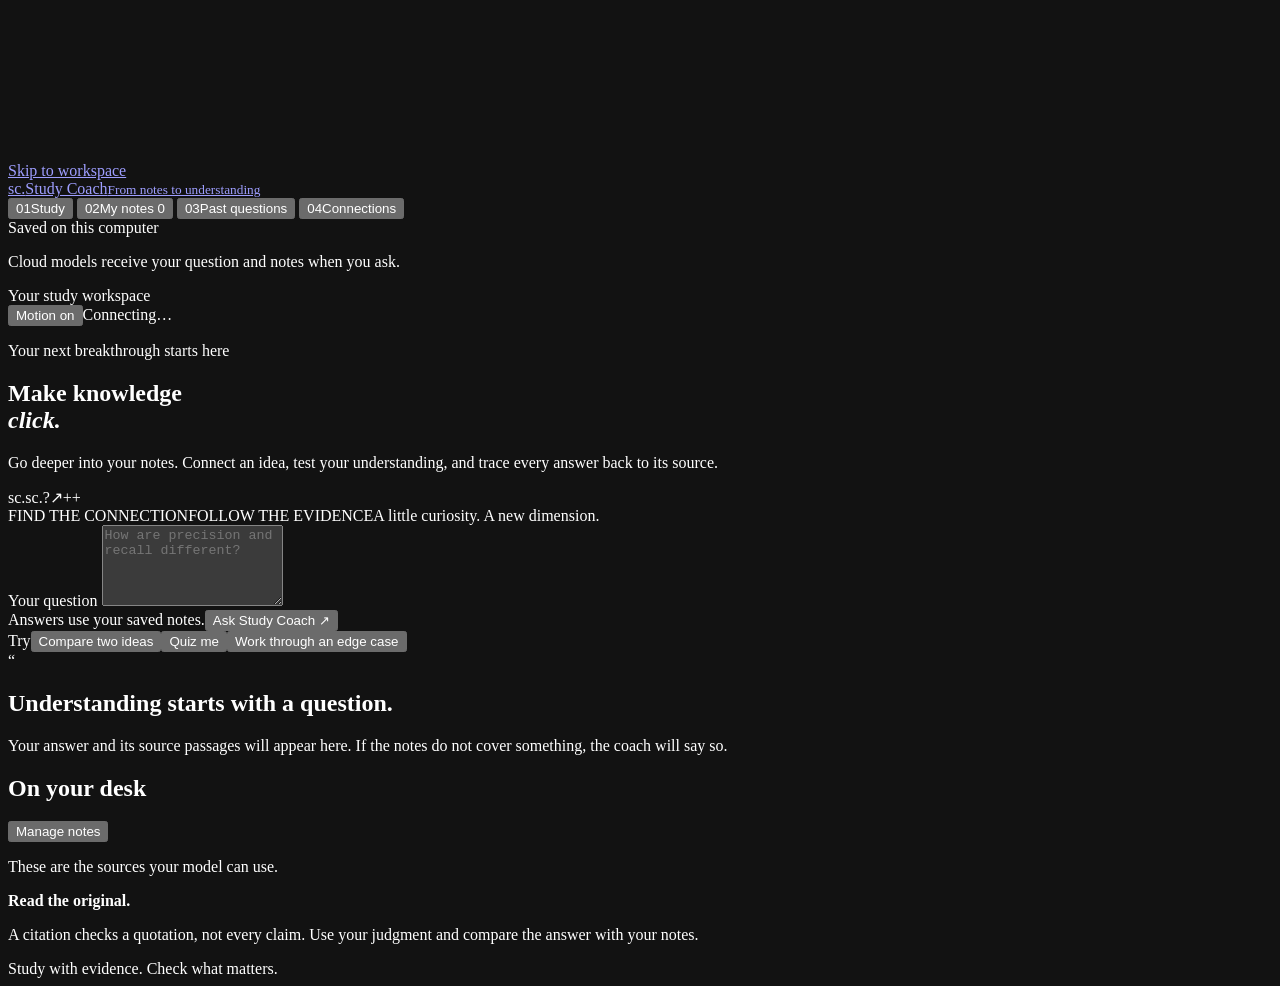
==== web/index.html @ e1867af1 "Complete Milestone 2 prototype and application distribution" ====
<!doctype html>
<html lang="en">
<head>
  <meta charset="utf-8">
  <meta name="viewport" content="width=device-width,initial-scale=1">
  <meta name="color-scheme" content="dark">
  <title>Study Coach</title>
  <link rel="stylesheet" href="/app.css">
  <script src="/app.js" defer></script>
</head>
<body>
  <canvas id="depth-field" aria-hidden="true"></canvas>
  <div class="ambient ambient-one" aria-hidden="true"></div>
  <div class="ambient ambient-two" aria-hidden="true"></div>
  <a class="skip" href="#main">Skip to workspace</a>
  <div class="app-shell">
    <aside class="sidebar" aria-label="Workspace navigation">
      <a class="brand" href="#study" aria-label="Study Coach home"><span class="brand-mark" aria-hidden="true">sc.</span><span>Study Coach<small>From notes to understanding</small></span></a>
      <nav class="nav">
        <button class="nav-item active" data-page="study" aria-current="page"><span aria-hidden="true">01</span>Study</button>
        <button class="nav-item" data-page="notes"><span aria-hidden="true">02</span>My notes <span class="count" id="note-count">0</span></button>
        <button class="nav-item" data-page="history"><span aria-hidden="true">03</span>Past questions</button>
        <button class="nav-item" data-page="settings"><span aria-hidden="true">04</span>Connections</button>
      </nav>
      <div class="sidebar-bottom"><span class="local-dot" aria-hidden="true"></span> Saved on this computer<p>Cloud models receive your question and notes when you ask.</p><span id="version" class="version"></span></div>
    </aside>
    <main id="main" tabindex="-1">
      <header class="topbar"><span id="page-label">Your study workspace</span><div class="topbar-tools"><button id="motion-toggle" class="motion-toggle" type="button" aria-pressed="false">Motion on</button><span id="connection-status" class="connection">Connecting…</span></div></header>
      <div id="global-error" class="notice error" role="alert" hidden></div>

      <section id="page-study" class="page" aria-labelledby="study-title">
        <div class="page-heading study-heading"><div class="hero-copy"><p class="eyebrow"><span class="signal-bars" aria-hidden="true"><i></i><i></i><i></i></span> Your next breakthrough starts here</p><h1 id="study-title">Make knowledge<br><em>click.</em></h1><p>Go deeper into your notes. Connect an idea, test your understanding, and trace every answer back to its source.</p></div><div class="study-orbit" aria-hidden="true"><div class="orbit-halo"></div><div class="orbital-system"><div class="orbital-ring ring-one"></div><div class="orbital-ring ring-two"></div><div class="orbital-ring ring-three"></div><div class="knowledge-cube"><span class="cube-face face-front">sc.</span><span class="cube-face face-back">sc.</span><span class="cube-face face-left">?</span><span class="cube-face face-right">↗</span><span class="cube-face face-top">+</span><span class="cube-face face-bottom">+</span></div><span class="satellite satellite-one"></span><span class="satellite satellite-two"></span></div><span class="orbit-label label-one">FIND THE CONNECTION</span><span class="orbit-label label-two">FOLLOW THE EVIDENCE</span><span class="orbit-caption">A little curiosity. A new dimension.</span></div></div>
        <div id="setup-notice" class="notice" hidden><div><strong>Connect a model to get started.</strong><p>Use your own Groq or NVIDIA key. Free account limits apply.</p></div><button class="button small" data-page="settings">Set up connection</button></div>
        <div class="study-grid">
          <div class="question-column">
            <form id="question-form" class="question-card">
              <label for="question">Your question</label>
              <textarea id="question" rows="5" maxlength="4000" placeholder="How are precision and recall different?" required aria-describedby="question-help"></textarea>
              <div class="question-footer"><span id="question-help">Answers use your saved notes.</span><button id="ask-button" class="button" type="submit">Ask Study Coach <span aria-hidden="true">↗</span></button></div>
            </form>
            <div class="suggestions" aria-label="Try a question"><span>Try</span><button data-question="How are precision and recall different?">Compare two ideas</button><button data-question="Make one short question about unit tests and give its answer, based only on these notes.">Quiz me</button><button data-question="What should I do when precision has a zero denominator?">Work through an edge case</button></div>
            <div id="answer-loading" class="loading-state" role="status" hidden><span class="spinner" aria-hidden="true"></span><div><strong>Reading your notes…</strong><p>Some models take a little longer. Keep this window open.</p></div></div>
            <div id="answer-error" class="notice error" role="alert" hidden></div>
            <article id="answer-card" class="answer-card" aria-labelledby="answer-heading" hidden><div class="answer-top"><h2 id="answer-heading">Your answer</h2><span id="answer-status" class="pill"></span></div><div id="answer-text" class="answer-text"></div><div id="citations" class="citations"></div><footer class="answer-meta"><span id="answer-meta"></span><button id="copy-answer" class="text-button" type="button">Copy answer</button></footer></article>
            <div id="answer-empty" class="answer-empty"><span class="line-art" aria-hidden="true">“</span><h2>Understanding starts with a question.</h2><p>Your answer and its source passages will appear here. If the notes do not cover something, the coach will say so.</p></div>
          </div>
          <aside class="context-panel" aria-labelledby="context-title"><div class="section-heading"><h2 id="context-title">On your desk</h2><button class="text-button" data-page="notes">Manage notes</button></div><p class="muted">These are the sources your model can use.</p><div id="context-sources"></div><div class="context-foot"><strong>Read the original.</strong><p>A citation checks a quotation, not every claim. Use your judgment and compare the answer with your notes.</p></div></aside>
        </div>
      </section>

      <section id="page-notes" class="page" aria-labelledby="notes-title" hidden>
        <div class="page-heading"><p class="eyebrow">Your source material</p><h1 id="notes-title">Make room for your notes.</h1><p>Paste a passage or import a plain text or Markdown file. Saved notes stay on this computer until you ask a cloud model a question.</p></div>
        <div class="notes-grid"><form id="note-form" class="panel"><h2>Add a source</h2><label for="note-title">Title</label><input id="note-title" maxlength="160" required placeholder="Week 3 · evaluation notes"><label for="note-text">Notes</label><textarea id="note-text" rows="10" maxlength="16384" required placeholder="Paste the material you want to study…"></textarea><div class="form-actions"><label class="file-button" for="note-file">Import .txt or .md<input type="file" id="note-file" accept=".txt,.md,text/plain,text/markdown"></label><button id="save-note" class="button" type="submit">Save source</button></div><p class="field-hint">Text only, up to 16 KiB per source. Split long material into smaller sources.</p><div id="note-message" role="status" hidden></div></form><div><div class="section-heading"><h2>Saved sources</h2><span id="source-total" class="muted"></span></div><div id="note-list" class="note-list"></div></div></div>
      </section>

      <section id="page-history" class="page" aria-labelledby="history-title" hidden>
        <div class="page-heading"><p class="eyebrow">Pick up where you left off</p><h1 id="history-title">Past questions.</h1><p>Saved on this computer. Open a response to revisit its explanation and evidence.</p></div><div id="history-list" class="history-list"></div>
      </section>

      <section id="page-settings" class="page" aria-labelledby="settings-title" hidden>
        <div class="page-heading"><p class="eyebrow">Choose how you study</p><h1 id="settings-title">Your model connection.</h1><p>Bring a key from a free account. Keys are saved by the local service and never returned to this screen.</p></div>
        <div class="settings-grid"><form id="settings-form" class="panel"><h2>Model and access</h2><label for="profile">Study model</label><select id="profile"></select><p class="field-hint">Groq GPT OSS 120B was selected in the project evaluation. Changing the model can change response quality and speed.</p><label for="groq-key">Groq API key <span id="groq-key-state" class="key-state"></span></label><input type="password" id="groq-key" autocomplete="new-password" spellcheck="false" placeholder="Paste a new key to save it" maxlength="4096"><p class="field-hint"><a href="https://console.groq.com/keys" target="_blank" rel="noreferrer noopener">Get a Groq key ↗</a> · Select a free account. Leave blank to keep your saved key.</p><label for="nvidia-key">NVIDIA API key <span id="nvidia-key-state" class="key-state"></span></label><input type="password" id="nvidia-key" autocomplete="new-password" spellcheck="false" placeholder="Paste a new key to save it" maxlength="4096"><p class="field-hint"><a href="https://build.nvidia.com/nvidia/nemotron-3.5-lightning-30b-a3b" target="_blank" rel="noreferrer noopener">Get an NVIDIA key ↗</a> · Look for Free Endpoint access.</p><button class="button" id="save-settings" type="submit">Save connection</button><div id="settings-message" role="status" hidden></div></form><aside class="settings-notes"><h2>A few things to know.</h2><details open><summary>Free access has limits</summary><p>Groq and NVIDIA provide free access subject to account eligibility and quotas. Check your provider console. This app does not enable billing, switch to paid endpoints, or guarantee free access forever.</p></details><details><summary>Where your keys live</summary><p id="key-location">In a private .env file in this app’s data folder.</p><p>This is a local credential file, not an encrypted vault. You can edit it after closing the app. Never share it.</p></details><details><summary>What leaves this computer</summary><p>When you ask, your question and saved source text go to your selected provider. Notes and history otherwise stay here. Do not submit private material unless you are comfortable with that provider’s terms.</p></details><details><summary>Need to study without a key?</summary><p>You can read and organize your notes here without a key. Cloud answers need your own account. No keyless cloud service is connected.</p></details></aside></div>
      </section>
      <footer class="workspace-footer">Study with evidence. Check what matters.</footer>
    </main>
  </div>
</body>
</html>
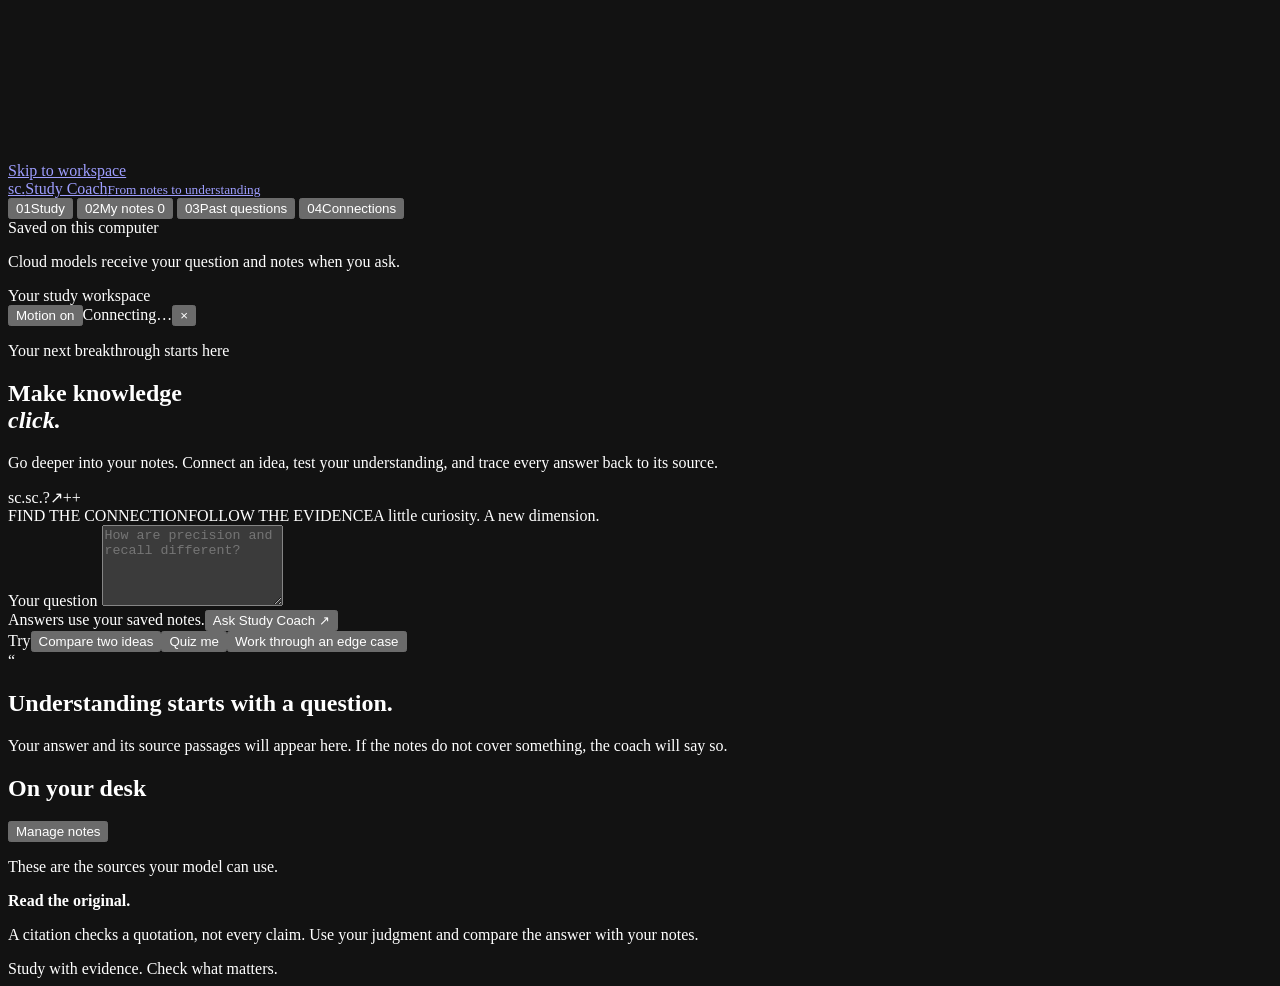
==== commit 121b5065: "Add visible close control and preserve data when reopening" ====
--- a/web/index.html
+++ b/web/index.html
@@ -25,7 +25,7 @@
       <div class="sidebar-bottom"><span class="local-dot" aria-hidden="true"></span> Saved on this computer<p>Cloud models receive your question and notes when you ask.</p><span id="version" class="version"></span></div>
     </aside>
     <main id="main" tabindex="-1">
-      <header class="topbar"><span id="page-label">Your study workspace</span><div class="topbar-tools"><button id="motion-toggle" class="motion-toggle" type="button" aria-pressed="false">Motion on</button><span id="connection-status" class="connection">Connecting…</span></div></header>
+      <header class="topbar"><span id="page-label">Your study workspace</span><div class="topbar-tools"><button id="motion-toggle" class="motion-toggle" type="button" aria-pressed="false">Motion on</button><span id="connection-status" class="connection">Connecting…</span><button id="close-app" class="close-app" type="button" aria-label="Close Study Coach" title="Close Study Coach"><span aria-hidden="true">×</span></button></div></header>
       <div id="global-error" class="notice error" role="alert" hidden></div>
 
       <section id="page-study" class="page" aria-labelledby="study-title">
@@ -64,5 +64,15 @@
       <footer class="workspace-footer">Study with evidence. Check what matters.</footer>
     </main>
   </div>
+  <section id="shutdown-screen" class="shutdown-screen" aria-labelledby="shutdown-title" tabindex="-1" hidden>
+    <div class="shutdown-panel">
+      <span class="brand-mark" aria-hidden="true">sc.</span>
+      <p class="eyebrow">Your workspace, saved locally</p>
+      <h1 id="shutdown-title">Closing Study Coach…</h1>
+      <p id="shutdown-message" role="status" aria-live="polite"></p>
+      <p id="shutdown-help" class="muted">Open Study Coach again from its Start menu shortcut or <code>StartStudyCoach.cmd</code>. Your saved notes, history, settings, and keys will be kept.</p>
+      <div class="shutdown-actions"><button id="retry-close" class="button" type="button" hidden>Try closing again</button><button id="return-to-app" class="text-button" type="button" hidden>Return to workspace</button><button id="close-tab" class="text-button" type="button">Close this tab</button></div>
+    </div>
+  </section>
 </body>
 </html>
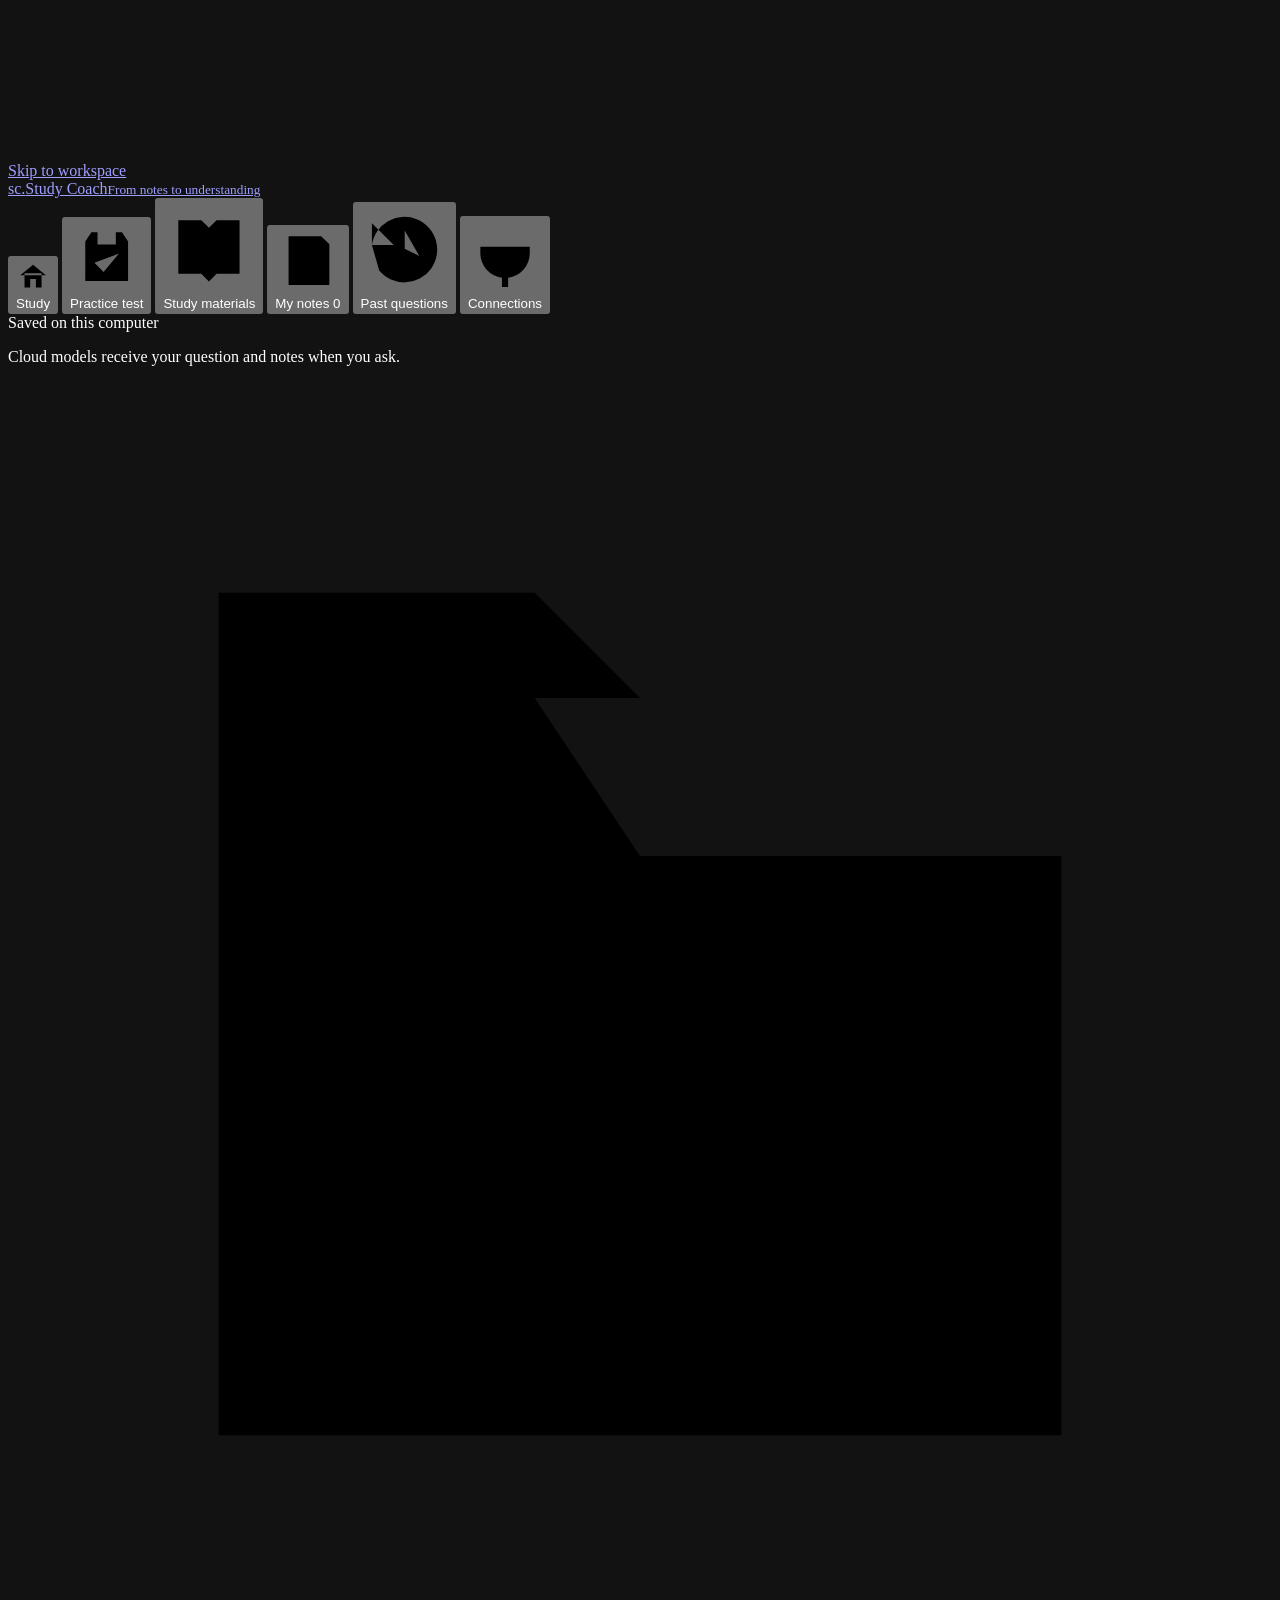
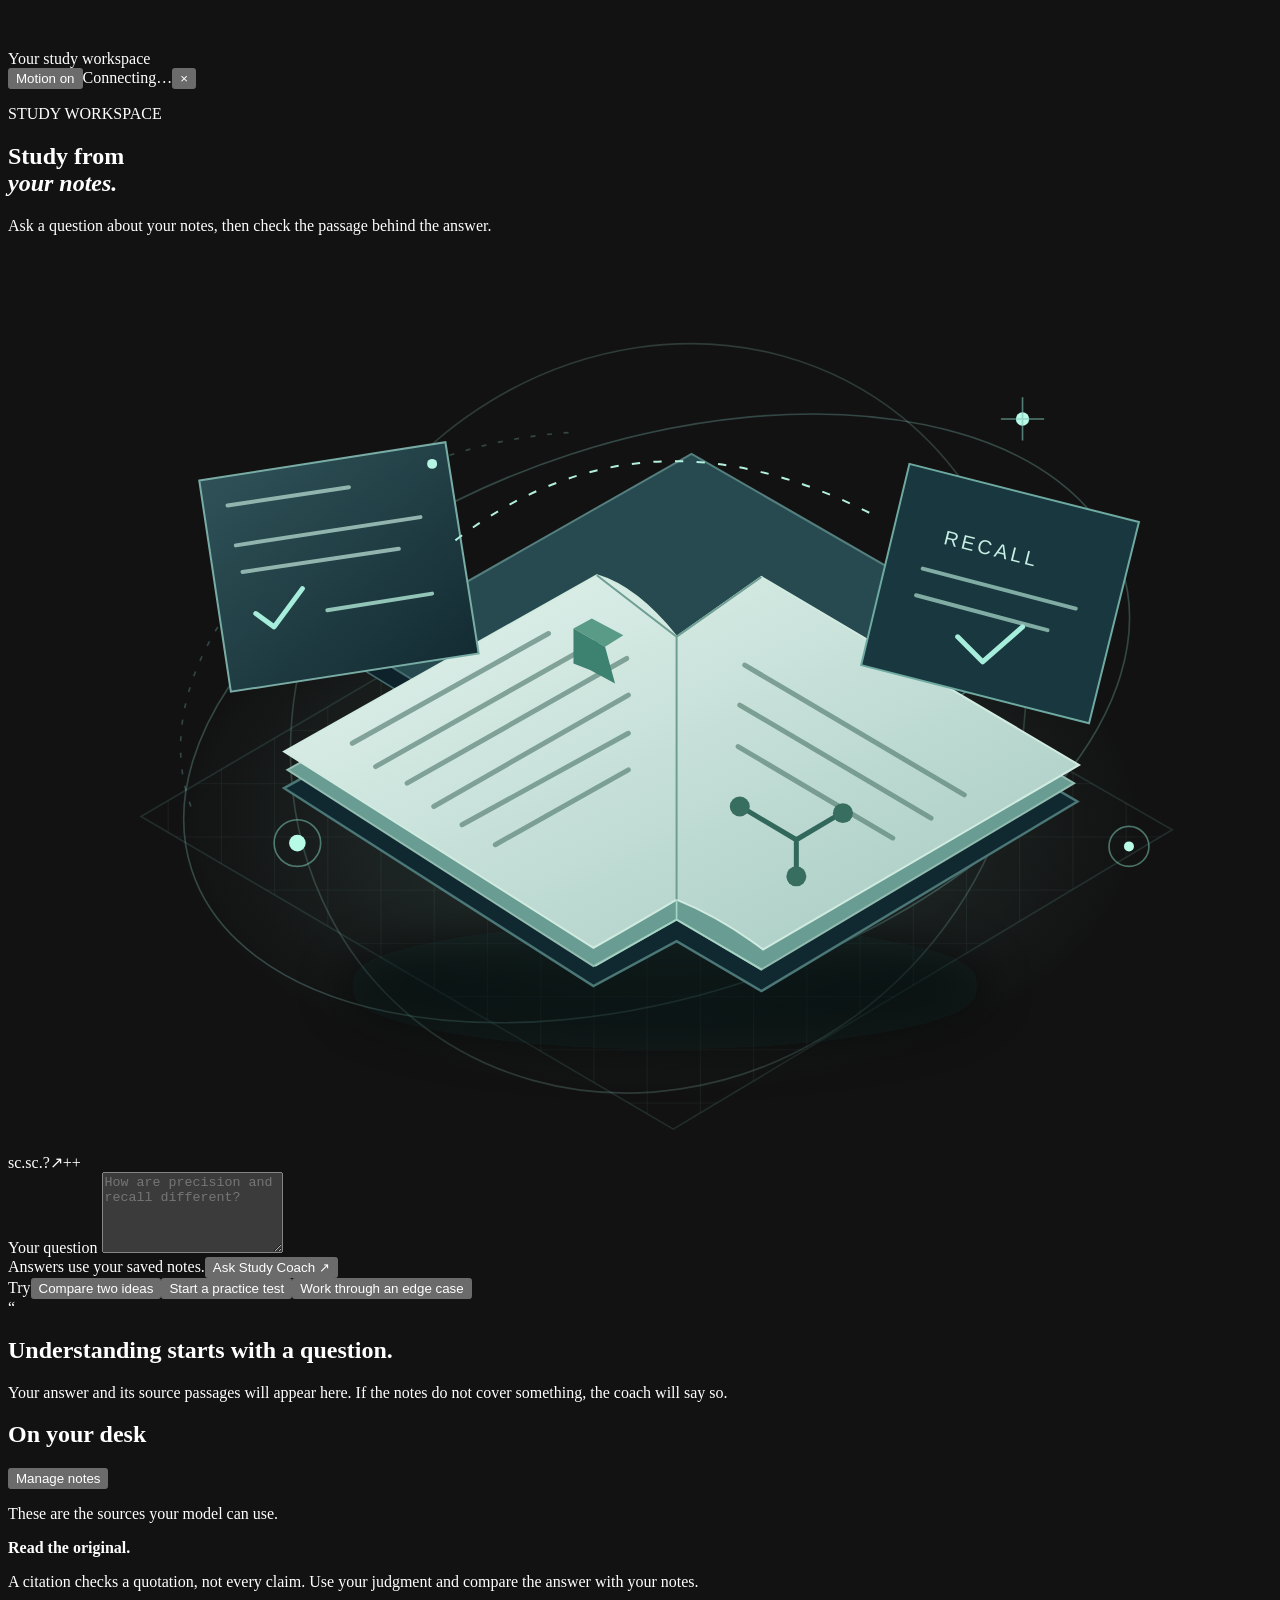
==== commit aa4a85f7: "Add source-based practice tests, study materials and a 4K workspace" ====
--- a/web/index.html
+++ b/web/index.html
@@ -7,6 +7,7 @@
   <title>Study Coach</title>
   <link rel="stylesheet" href="/app.css">
   <script src="/app.js" defer></script>
+  <script src="/materials.js" defer></script>
 </head>
 <body>
   <canvas id="depth-field" aria-hidden="true"></canvas>
@@ -17,20 +18,59 @@
     <aside class="sidebar" aria-label="Workspace navigation">
       <a class="brand" href="#study" aria-label="Study Coach home"><span class="brand-mark" aria-hidden="true">sc.</span><span>Study Coach<small>From notes to understanding</small></span></a>
       <nav class="nav">
-        <button class="nav-item active" data-page="study" aria-current="page"><span aria-hidden="true">01</span>Study</button>
-        <button class="nav-item" data-page="notes"><span aria-hidden="true">02</span>My notes <span class="count" id="note-count">0</span></button>
-        <button class="nav-item" data-page="history"><span aria-hidden="true">03</span>Past questions</button>
-        <button class="nav-item" data-page="settings"><span aria-hidden="true">04</span>Connections</button>
+        <button class="nav-item active" data-page="study" aria-current="page"><svg class="nav-glyph" viewBox="0 0 24 24" aria-hidden="true"><path d="M3 11.5 12 4l9 7.5M6 10v10h12V10M10 20v-6h4v6"/></svg>Study</button>
+        <button class="nav-item" data-page="quiz"><svg class="nav-glyph" viewBox="0 0 24 24" aria-hidden="true"><path d="M7 4h10l2 3v13H5V7zM9 4v4h6V4M8 14l3 3 5-6"/></svg>Practice test</button>
+        <button class="nav-item" data-page="materials"><svg class="nav-glyph" viewBox="0 0 24 24" aria-hidden="true"><path d="M4 5h6l2 2 2-2h6v14h-6l-2 2-2-2H4zM12 7v14"/></svg>Study materials</button>
+        <button class="nav-item" data-page="notes"><svg class="nav-glyph" viewBox="0 0 24 24" aria-hidden="true"><path d="M5 3h12l3 3v15H5zM8 9h8M8 13h8M8 17h5"/></svg>My notes <span class="count" id="note-count">0</span></button>
+        <button class="nav-item" data-page="history"><svg class="nav-glyph" viewBox="0 0 24 24" aria-hidden="true"><path d="M3 11a9 9 0 1 1 2 7M3 5v6h6M12 7v5l4 2"/></svg>Past questions</button>
+        <button class="nav-item" data-page="settings"><svg class="nav-glyph" viewBox="0 0 24 24" aria-hidden="true"><path d="M7 4v5M17 4v5M4 9h16v2a8 8 0 0 1-7 8v3h-2v-3a8 8 0 0 1-7-8z"/></svg>Connections</button>
       </nav>
       <div class="sidebar-bottom"><span class="local-dot" aria-hidden="true"></span> Saved on this computer<p>Cloud models receive your question and notes when you ask.</p><span id="version" class="version"></span></div>
     </aside>
     <main id="main" tabindex="-1">
-      <header class="topbar"><span id="page-label">Your study workspace</span><div class="topbar-tools"><button id="motion-toggle" class="motion-toggle" type="button" aria-pressed="false">Motion on</button><span id="connection-status" class="connection">Connecting…</span><button id="close-app" class="close-app" type="button" aria-label="Close Study Coach" title="Close Study Coach"><span aria-hidden="true">×</span></button></div></header>
+      <header class="topbar"><span class="workspace-breadcrumb"><svg viewBox="0 0 24 24" aria-hidden="true"><path d="M4 6h6l2 3h8v11H4zM4 6V4h6l2 2"/></svg><span id="page-label">Your study workspace</span></span><div class="topbar-tools"><button id="motion-toggle" class="motion-toggle" type="button" aria-pressed="false">Motion on</button><span id="connection-status" class="connection">Connecting…</span><button id="close-app" class="close-app" type="button" aria-label="Close Study Coach" title="Close Study Coach"><span aria-hidden="true">×</span></button></div></header>
       <div id="global-error" class="notice error" role="alert" hidden></div>
 
       <section id="page-study" class="page" aria-labelledby="study-title">
-        <div class="page-heading study-heading"><div class="hero-copy"><p class="eyebrow"><span class="signal-bars" aria-hidden="true"><i></i><i></i><i></i></span> Your next breakthrough starts here</p><h1 id="study-title">Make knowledge<br><em>click.</em></h1><p>Go deeper into your notes. Connect an idea, test your understanding, and trace every answer back to its source.</p></div><div class="study-orbit" aria-hidden="true"><div class="orbit-halo"></div><div class="orbital-system"><div class="orbital-ring ring-one"></div><div class="orbital-ring ring-two"></div><div class="orbital-ring ring-three"></div><div class="knowledge-cube"><span class="cube-face face-front">sc.</span><span class="cube-face face-back">sc.</span><span class="cube-face face-left">?</span><span class="cube-face face-right">↗</span><span class="cube-face face-top">+</span><span class="cube-face face-bottom">+</span></div><span class="satellite satellite-one"></span><span class="satellite satellite-two"></span></div><span class="orbit-label label-one">FIND THE CONNECTION</span><span class="orbit-label label-two">FOLLOW THE EVIDENCE</span><span class="orbit-caption">A little curiosity. A new dimension.</span></div></div>
-        <div id="setup-notice" class="notice" hidden><div><strong>Connect a model to get started.</strong><p>Use your own Groq or NVIDIA key. Free account limits apply.</p></div><button class="button small" data-page="settings">Set up connection</button></div>
+        <div class="page-heading study-heading"><div class="hero-copy"><p class="eyebrow"><span class="signal-bars" aria-hidden="true"><i></i><i></i><i></i></span> STUDY WORKSPACE</p><h1 id="study-title">Study from<br><em>your notes.</em></h1><p>Ask a question about your notes, then check the passage behind the answer.</p></div><div class="study-orbit studio-orbit" aria-hidden="true">
+  <div class="studio-aura"></div>
+  <svg class="studio-art" viewBox="0 0 760 540" xmlns="http://www.w3.org/2000/svg">
+    <defs>
+      <linearGradient id="studio-paper" x1="0" y1="0" x2="1" y2="1"><stop stop-color="#e5f5ef"/><stop offset="1" stop-color="#a4c9c0"/></linearGradient>
+      <linearGradient id="studio-panel" x1="0" y1="0" x2="1" y2="1"><stop stop-color="#31555b"/><stop offset="1" stop-color="#11282f"/></linearGradient>
+      <linearGradient id="studio-edge" x1="0" y1="0" x2="1" y2="1"><stop stop-color="#b6fff0"/><stop offset="1" stop-color="#4b928e"/></linearGradient>
+      <radialGradient id="studio-light"><stop stop-color="#78c8ba" stop-opacity=".23"/><stop offset="1" stop-color="#78c8ba" stop-opacity="0"/></radialGradient>
+      <filter id="studio-shadow" x="-30%" y="-40%" width="170%" height="200%"><feGaussianBlur stdDeviation="14"/></filter>
+      <pattern id="studio-grid" width="32" height="32" patternUnits="userSpaceOnUse"><path d="M32 0H0V32" fill="none" stroke="#6a9a94" stroke-opacity=".17" stroke-width=".7"/></pattern>
+    </defs>
+    <ellipse cx="390" cy="342" rx="290" ry="165" fill="url(#studio-light)"/>
+    <path class="art-floor" d="M80 340L380 164L700 348L400 528Z" fill="url(#studio-grid)" stroke="#4f7c78" stroke-opacity=".25"/>
+    <g class="art-orbit orbit-a" fill="none" stroke="#79b9ae" stroke-opacity=".32"><ellipse cx="390" cy="281" rx="294" ry="167" transform="rotate(-18 390 281)"/><path d="M110 334C76 242 185 118 340 109" stroke-dasharray="3 7"/></g>
+    <g class="art-orbit orbit-b" fill="none" stroke="#a2e6d9" stroke-opacity=".19"><ellipse cx="391" cy="281" rx="213" ry="233" transform="rotate(39 391 281)"/></g>
+    <ellipse cx="395" cy="442" rx="194" ry="38" fill="#020b10" opacity=".55" filter="url(#studio-shadow)"/>
+    <g class="art-sheet sheet-back"><path d="M209 237L411 122L607 235L402 355Z" fill="#264a4f" stroke="#547f7e" stroke-width="1.2"/><path d="M209 237V249L402 367L607 247V235L402 355Z" fill="#0d222a" stroke="#446b6c" stroke-width="1"/></g>
+    <g class="art-book">
+      <path d="M166 323L354 218L403 254L453 220L643 331L453 445L402 415L352 442Z" fill="#102931" stroke="#4b7776" stroke-width="1.5"/>
+      <path d="M168 312L354 207L403 244L453 209L641 320L453 432L402 402L352 430Z" fill="#699c92" stroke="#94bdb1" stroke-width="1.2"/>
+      <path d="M166 301L354 195Q378 202 402 232L453 196L644 309L454 420Q429 401 402 390Q375 406 352 419Z" fill="url(#studio-paper)" stroke="#d1ebe0" stroke-width="1.2"/>
+      <path d="M402 232V390M354 195L402 232L453 196" fill="none" stroke="#6e9e92" stroke-width="1.2"/>
+      <path d="M207 296L325 230M221 310L359 232M240 320L372 245M256 334L373 267M273 345L373 290M293 357L373 312" stroke="#557d71" stroke-opacity=".65" stroke-width="3" stroke-linecap="round"/>
+      <path d="M443 249L575 327M440 273L555 341M439 298L532 353" stroke="#557d71" stroke-opacity=".65" stroke-width="3" stroke-linecap="round"/>
+      <path d="M442 335L474 354L501 338M474 354V375" fill="none" stroke="#32685b" stroke-width="3" stroke-linejoin="round"/>
+      <circle cx="440" cy="334" r="6" fill="#386e60"/><circle cx="502" cy="338" r="6" fill="#386e60"/><circle cx="474" cy="376" r="6" fill="#386e60"/>
+      <path d="M402 390L402 402L353 430M402 402L453 432" fill="none" stroke="#a5d5c4" stroke-width="1"/>
+      <path d="M340 227L351 221L370 231L359 238Z" fill="#599b87"/><path d="M359 238L365 260L350 252L340 248L340 227" fill="#3d8170"/>
+    </g>
+    <g class="art-note note-one"><path d="M115 138L263 115L283 242L134 265Z" fill="url(#studio-panel)" stroke="#78aca5" stroke-width="1.2"/><path d="M132 153L205 142M137 177L248 160M141 193L235 179" stroke="#91b5ae" stroke-width="2.4" stroke-linecap="round"/><path d="M149 218L160 226L177 203" fill="none" stroke="#a7eddb" stroke-width="3" stroke-linecap="round" stroke-linejoin="round"/><path d="M192 216L255 206" stroke="#92c4b8" stroke-width="2.4" stroke-linecap="round"/><circle cx="255" cy="128" r="3" fill="#b6f5e4"/></g>
+    <g class="art-note note-two"><path d="M542 128L680 163L650 284L513 249Z" fill="#18373e" stroke="#6eaaa1" stroke-width="1.2"/><text x="562" y="176" fill="#c6eee2" font-family="Segoe UI,Arial,sans-serif" font-size="12" letter-spacing="2" transform="rotate(14 562 176)">RECALL</text><path d="M550 191L642 215M546 207L625 228" stroke="#81aca4" stroke-width="2.4" stroke-linecap="round"/><path d="M571 232L586 247L610 226" fill="none" stroke="#a7eddb" stroke-width="3" stroke-linecap="round" stroke-linejoin="round"/></g>
+    <path class="art-connection" d="M269 174Q382 87 521 159" fill="none" stroke="#b2efdd" stroke-width="1.2" stroke-dasharray="5 8"/>
+    <g class="art-spark spark-a"><circle cx="174" cy="356" r="5" fill="#b7fae6"/><circle cx="174" cy="356" r="14" fill="none" stroke="#83d6bf" stroke-opacity=".5"/></g>
+    <g class="art-spark spark-b"><circle cx="610" cy="101" r="4" fill="#b7fae6"/><path d="M610 88V114M597 101H623" stroke="#7dc4b4" stroke-opacity=".6"/></g>
+    <g class="art-spark spark-c"><circle cx="674" cy="358" r="3" fill="#b7fae6"/><circle cx="674" cy="358" r="12" fill="none" stroke="#83d6bf" stroke-opacity=".5"/></g>
+  </svg>
+  <div class="orbital-system studio-core"><div class="knowledge-cube"><span class="cube-face face-front">sc.</span><span class="cube-face face-back">sc.</span><span class="cube-face face-left">?</span><span class="cube-face face-right">↗</span><span class="cube-face face-top">+</span><span class="cube-face face-bottom">+</span></div></div>
+</div></div>
+        <div id="setup-notice" class="notice" hidden><div><strong>Connect a model to get started.</strong><p>Choose a provider or connect a local model in Connections.</p></div><button class="button small" data-page="settings">Set up connection</button></div>
         <div class="study-grid">
           <div class="question-column">
             <form id="question-form" class="question-card">
@@ -38,7 +78,7 @@
               <textarea id="question" rows="5" maxlength="4000" placeholder="How are precision and recall different?" required aria-describedby="question-help"></textarea>
               <div class="question-footer"><span id="question-help">Answers use your saved notes.</span><button id="ask-button" class="button" type="submit">Ask Study Coach <span aria-hidden="true">↗</span></button></div>
             </form>
-            <div class="suggestions" aria-label="Try a question"><span>Try</span><button data-question="How are precision and recall different?">Compare two ideas</button><button data-question="Make one short question about unit tests and give its answer, based only on these notes.">Quiz me</button><button data-question="What should I do when precision has a zero denominator?">Work through an edge case</button></div>
+            <div class="suggestions" aria-label="Try a question"><span>Try</span><button data-question="How are precision and recall different?">Compare two ideas</button><button id="quick-quiz" type="button">Start a practice test</button><button data-question="What should I do when precision has a zero denominator?">Work through an edge case</button></div>
             <div id="answer-loading" class="loading-state" role="status" hidden><span class="spinner" aria-hidden="true"></span><div><strong>Reading your notes…</strong><p>Some models take a little longer. Keep this window open.</p></div></div>
             <div id="answer-error" class="notice error" role="alert" hidden></div>
             <article id="answer-card" class="answer-card" aria-labelledby="answer-heading" hidden><div class="answer-top"><h2 id="answer-heading">Your answer</h2><span id="answer-status" class="pill"></span></div><div id="answer-text" class="answer-text"></div><div id="citations" class="citations"></div><footer class="answer-meta"><span id="answer-meta"></span><button id="copy-answer" class="text-button" type="button">Copy answer</button></footer></article>
@@ -48,9 +88,31 @@
         </div>
       </section>
 
+      <section id="page-quiz" class="page quiz-page" aria-labelledby="quiz-title" hidden>
+        <div class="page-heading quiz-heading"><div><p class="eyebrow">Active recall / Practice test</p><h1 id="quiz-title">Find out what<br>you <em>know.</em></h1><p>One question at a time. Answer in your own words, get feedback, and check the evidence.</p></div><div class="quiz-emblem" aria-hidden="true"><span>?</span><i></i><i></i></div></div>
+        <form id="quiz-setup" class="panel quiz-setup" novalidate><div><label for="quiz-topic">What would you like to practice?</label><input id="quiz-topic" maxlength="4000" placeholder="For example, unit tests and integration tests" aria-describedby="quiz-topic-help" required><p id="quiz-topic-help" class="field-hint">Questions come from your saved notes. Solutions stay hidden until you check an answer or reveal them.</p></div><div class="quiz-options"><div><label for="quiz-type">Question type</label><select id="quiz-type"><option value="open-response">Open response</option><option value="multiple-choice">Multiple choice</option><option value="fill-in-the-blank">Fill in the blank</option><option value="custom">Custom</option></select></div><div><label for="quiz-count">Questions</label><input id="quiz-count" type="number" min="1" max="30" value="5" required></div><div id="quiz-instructions-field" hidden><label for="quiz-instructions">Custom question instructions</label><input id="quiz-instructions" maxlength="1000" placeholder="Describe the type of questions you want"></div></div><fieldset id="quiz-source-picker" class="source-picker"></fieldset><div class="quiz-setup-actions"><button id="start-quiz" class="button" type="submit">Start test <span aria-hidden="true">↗</span></button></div></form>
+        <div id="quiz-loading" class="loading-state" role="status" hidden><span class="spinner" aria-hidden="true"></span><div><strong>Preparing your practice test…</strong><p>Building questions and checking their source passages.</p></div></div>
+        <div id="quiz-error" class="notice error" role="alert" hidden></div>
+        <article id="quiz-exam" class="quiz-exam" aria-labelledby="quiz-question" hidden>
+          <header class="exam-header"><div><p class="eyebrow">Practice in progress</p><p id="quiz-topic-label"></p></div><div class="exam-header-actions"><button id="new-quiz" class="text-button" type="button">New test</button><span id="quiz-progress-label" class="exam-count"></span></div></header><div class="exam-progress" role="progressbar" aria-label="Questions completed" aria-valuemin="0" aria-valuemax="3" aria-valuenow="0"><span id="quiz-progress"></span></div>
+          <div class="exam-body"><p class="eyebrow" id="quiz-question-number"></p><h2 id="quiz-question" tabindex="-1"></h2><form id="quiz-answer-form" novalidate><fieldset id="quiz-choices" class="quiz-choices" hidden><legend>Choose your answer</legend></fieldset><label id="quiz-answer-label" for="quiz-answer">Your answer</label><textarea id="quiz-answer" rows="5" maxlength="4000" placeholder="Explain it in your own words…" required aria-describedby="quiz-answer-help"></textarea><p id="quiz-answer-help" class="field-hint">Take your time. You can retry a close answer before revealing the solution.</p><div class="exam-actions"><button id="check-quiz-answer" class="button" type="submit">Check answer</button><button id="see-quiz-solution" class="text-button" type="button">See solution</button><span id="quiz-checking" class="muted" role="status" hidden>Checking your answer…</span></div></form>
+          <section id="quiz-feedback" class="quiz-feedback" role="status" aria-live="polite" aria-atomic="true" hidden><div class="feedback-heading"><span id="quiz-feedback-icon" aria-hidden="true"></span><h3 id="quiz-feedback-title"></h3></div><p id="quiz-feedback-text"></p><button id="retry-quiz-answer" class="text-button" type="button" hidden>Try again</button></section>
+          <section id="quiz-solution" class="quiz-solution" aria-labelledby="quiz-solution-title" hidden><p class="eyebrow">Review the reasoning</p><h3 id="quiz-solution-title">Solution</h3><p id="quiz-solution-text"></p><div id="quiz-citations" class="citations"></div></section><div class="exam-next"><button id="next-quiz-question" class="button" type="button" hidden>Next question <span aria-hidden="true">↗</span></button></div></div>
+        </article>
+        <section id="quiz-summary" class="panel quiz-summary" aria-labelledby="quiz-summary-title" hidden><p class="eyebrow">Practice complete</p><h2 id="quiz-summary-title">A clearer picture.</h2><p id="quiz-summary-text"></p><div id="quiz-summary-results" class="summary-results"></div><div class="form-actions"><button id="restart-quiz" class="button" type="button">Practice again</button><button class="text-button" data-page="notes" type="button">Review your notes</button></div></section>
+        <p id="quiz-model" class="quiz-model muted"></p><section class="review-section" aria-labelledby="review-heading"><div class="section-heading"><div><p class="eyebrow">Learn from your attempts</p><h2 id="review-heading">Your review list</h2></div><button id="refresh-progress" class="text-button" type="button">Refresh</button></div><p class="muted">Topics you answered well, and ideas to practice next. This records attempts rather than a mastery score.</p><div id="quiz-progress-message" role="status" hidden></div><div id="topic-progress" class="topic-progress"></div></section>
+      </section>
+
+      <section id="page-materials" class="page" aria-labelledby="materials-title" hidden>
+        <div class="page-heading"><p class="eyebrow">Turn sources into something useful</p><h1 id="materials-title">Make it<br><em>your own.</em></h1><p>Create study notes with diagrams, flashcards, or original memory aids. Keep them in your library, then export or bring them into OneNote.</p></div>
+        <form id="material-form" class="panel material-form" novalidate><div><label for="material-topic">Topic to study</label><input id="material-topic" maxlength="4000" required placeholder="For example, precision, recall, and their tradeoffs"><p class="field-hint">Uses your saved sources and the model selected in Connections.</p></div><div><label for="material-kind">Create</label><select id="material-kind"><option value="notes">Study notes and diagram</option><option value="flashcards">Flashcards</option><option value="memory">Memory aids</option></select></div><div id="material-style-field"><label for="material-style">Note style</label><select id="material-style"><option value="concise">Concise</option><option value="detailed">Detailed</option><option value="cornell">Cornell notes</option><option value="outline">Outline</option><option value="study-guide">Study guide</option><option value="custom">Custom</option></select></div><div id="memory-style-field" hidden><label for="memory-style">Memory technique</label><select id="memory-style"><option value="acronym">Acronym or mnemonic</option><option value="song">Original study song</option><option value="both">Both</option></select><p class="field-hint">Original text based on your sources. No audio is generated.</p></div><div><label for="material-document-type">Document type</label><input id="material-document-type" list="material-document-types" maxlength="100" value="Study notes"><datalist id="material-document-types"><option value="Study notes"><option value="Revision sheet"><option value="Lesson summary"><option value="Exam preparation guide"><option value="Flashcard set"></datalist></div><div class="material-instructions"><label for="material-instructions">Instructions <span class="muted">(optional)</span></label><input id="material-instructions" maxlength="1000" placeholder="For example, focus on formulas and worked examples"></div><fieldset id="material-source-picker" class="source-picker"></fieldset><button id="generate-material" class="button" type="submit">Create materials <span aria-hidden="true">↗</span></button></form>
+        <div id="material-loading" class="loading-state" role="status" hidden><span class="spinner" aria-hidden="true"></span><div><strong>Organizing the important ideas…</strong><p>Checking the material against your sources.</p></div></div><div id="material-message" role="status" hidden></div>
+        <div class="material-workspace"><aside class="material-library" aria-labelledby="library-heading"><div class="section-heading"><h2 id="library-heading">Your library</h2><button id="refresh-materials" class="text-button" type="button">Refresh</button></div><div id="material-library-list"></div></aside><article id="material-document" class="material-document" aria-labelledby="material-document-title" hidden><header class="material-document-header"><p id="material-kind-label" class="eyebrow"></p><h2 id="material-document-title" tabindex="-1"></h2><div class="export-actions" aria-label="Export study material"><button id="export-word" class="text-button" type="button">Download Word</button><button id="export-pdf" class="text-button" type="button">Save as PDF</button><button id="copy-onenote" class="text-button" type="button">Copy for OneNote</button><button id="remove-material" class="text-button danger-button" type="button">Remove</button></div><p id="export-message" role="status" hidden></p></header><div id="material-content"></div><div id="material-diagram"></div><div id="material-citations" class="citations"></div></article><div id="material-empty" class="material-empty"><span class="material-symbol" aria-hidden="true">Aa</span><h2>A place for the ideas<br>you want to keep.</h2><p>Create notes or flashcards from your sources. Saved materials appear here, ready to review and export.</p><button class="text-button" data-page="notes" type="button">Add your source material first</button></div></div>
+      </section>
+
       <section id="page-notes" class="page" aria-labelledby="notes-title" hidden>
-        <div class="page-heading"><p class="eyebrow">Your source material</p><h1 id="notes-title">Make room for your notes.</h1><p>Paste a passage or import a plain text or Markdown file. Saved notes stay on this computer until you ask a cloud model a question.</p></div>
-        <div class="notes-grid"><form id="note-form" class="panel"><h2>Add a source</h2><label for="note-title">Title</label><input id="note-title" maxlength="160" required placeholder="Week 3 · evaluation notes"><label for="note-text">Notes</label><textarea id="note-text" rows="10" maxlength="16384" required placeholder="Paste the material you want to study…"></textarea><div class="form-actions"><label class="file-button" for="note-file">Import .txt or .md<input type="file" id="note-file" accept=".txt,.md,text/plain,text/markdown"></label><button id="save-note" class="button" type="submit">Save source</button></div><p class="field-hint">Text only, up to 16 KiB per source. Split long material into smaller sources.</p><div id="note-message" role="status" hidden></div></form><div><div class="section-heading"><h2>Saved sources</h2><span id="source-total" class="muted"></span></div><div id="note-list" class="note-list"></div></div></div>
+        <div class="page-heading"><p class="eyebrow">Your source material</p><h1 id="notes-title">Make room for your notes.</h1><p>Paste notes or import a document, PDF, or screenshot. Review the extracted text before saving it to your sources.</p></div>
+        <div class="notes-grid"><form id="note-form" class="panel"><h2>Add a source</h2><label for="note-title">Title</label><input id="note-title" maxlength="160" required placeholder="Week 3 · evaluation notes"><label for="note-text">Notes</label><textarea id="note-text" rows="10" maxlength="184320" required placeholder="Paste the material you want to study…"></textarea><div class="form-actions"><label class="file-button" for="note-file">Import a file or screenshot<input type="file" id="note-file" accept=".txt,.md,.docx,.pdf,.pptx,.xlsx,.csv,.tsv,.srt,.vtt,.png,.jpg,.jpeg,.bmp,.mp4,.webm,.mov,.mkv"></label><button id="save-note" class="button" type="submit">Save source</button></div><p class="field-hint">Documents, slides, spreadsheets, captions, images, and videos up to 12 MiB. Text extraction and screenshot recognition run locally. Videos need captions or a transcript. Review text before saving; long imports are split into sources.</p><div id="video-import-fields" class="video-import-fields" hidden><label for="video-transcript">Video transcript <span class="muted">(optional when captions are embedded)</span></label><textarea id="video-transcript" rows="5" maxlength="184320" placeholder="Paste the video transcript here if captions are unavailable"></textarea><p class="field-hint">Video audio is not transcribed automatically. Paste a transcript, or load embedded captions when the video contains them.</p><button id="extract-video" class="text-button" type="button">Load video text</button></div><div id="note-message" role="status" hidden></div></form><div><div class="section-heading"><h2>Saved sources</h2><span id="source-total" class="muted"></span></div><div id="note-list" class="note-list"></div></div></div>
       </section>
 
       <section id="page-history" class="page" aria-labelledby="history-title" hidden>
@@ -58,10 +120,13 @@
       </section>
 
       <section id="page-settings" class="page" aria-labelledby="settings-title" hidden>
-        <div class="page-heading"><p class="eyebrow">Choose how you study</p><h1 id="settings-title">Your model connection.</h1><p>Bring a key from a free account. Keys are saved by the local service and never returned to this screen.</p></div>
+        <div class="page-heading"><p class="eyebrow">Choose how you study</p><h1 id="settings-title">Your connections.</h1><p>Use a hosted model or connect your own. Saved keys stay with the local service and are never returned to this screen.</p></div>
+        <section class="connection-directory" aria-labelledby="connections-heading"><div class="section-heading"><div><p class="eyebrow">Available models</p><h2 id="connections-heading">Your study connections</h2></div><button id="show-add-connection" class="button small" type="button" aria-expanded="false" aria-controls="add-connection-panel">+ Add connection</button></div><div id="connection-list" class="connection-list"></div><div id="connection-action-message" role="status" hidden></div></section>
+        <section id="add-connection-panel" class="panel add-connection-panel" aria-labelledby="add-connection-heading" hidden><div class="section-heading"><h2 id="add-connection-heading">Add a model connection</h2><button id="cancel-add-connection" class="text-button" type="button">Cancel</button></div><p class="muted connection-intro">Connect a provider with an OpenAI-compatible chat completions API. Model availability and account charges come from your provider.</p><form id="add-connection-form" novalidate><div class="connection-form-grid"><div><label for="connection-provider">Provider</label><select id="connection-provider"></select></div><div><label for="connection-name">Connection name</label><input id="connection-name" maxlength="80" placeholder="My study model" required></div><div><label for="connection-model">Model ID</label><input id="connection-model" maxlength="256" placeholder="Copy the exact ID from your provider" required spellcheck="false"></div><div><label for="connection-endpoint">Chat completions URL</label><input id="connection-endpoint" type="url" maxlength="2048" placeholder="https://your-provider.example/v1/chat/completions" required spellcheck="false"></div><div class="connection-key-field"><label for="connection-key">API key <span id="connection-key-hint" class="key-state"></span></label><input id="connection-key" type="password" maxlength="4096" autocomplete="new-password" spellcheck="false" placeholder="Paste a key for this connection"><p class="field-hint">A key is optional only for a model running on this computer. Remote endpoints require HTTPS.</p></div></div><button id="add-connection" class="button" type="submit">Save connection</button><div id="add-connection-message" role="status" hidden></div></form></section>
+        <section class="provider-directory" aria-labelledby="providers-heading"><p class="eyebrow">Connection options</p><h2 id="providers-heading">Choose a provider</h2><p class="muted">These presets support the same chat API. Add any other compatible endpoint with Custom.</p><div id="provider-list" class="provider-list"></div></section>
         <div class="settings-grid"><form id="settings-form" class="panel"><h2>Model and access</h2><label for="profile">Study model</label><select id="profile"></select><p class="field-hint">Groq GPT OSS 120B was selected in the project evaluation. Changing the model can change response quality and speed.</p><label for="groq-key">Groq API key <span id="groq-key-state" class="key-state"></span></label><input type="password" id="groq-key" autocomplete="new-password" spellcheck="false" placeholder="Paste a new key to save it" maxlength="4096"><p class="field-hint"><a href="https://console.groq.com/keys" target="_blank" rel="noreferrer noopener">Get a Groq key ↗</a> · Select a free account. Leave blank to keep your saved key.</p><label for="nvidia-key">NVIDIA API key <span id="nvidia-key-state" class="key-state"></span></label><input type="password" id="nvidia-key" autocomplete="new-password" spellcheck="false" placeholder="Paste a new key to save it" maxlength="4096"><p class="field-hint"><a href="https://build.nvidia.com/nvidia/nemotron-3.5-lightning-30b-a3b" target="_blank" rel="noreferrer noopener">Get an NVIDIA key ↗</a> · Look for Free Endpoint access.</p><button class="button" id="save-settings" type="submit">Save connection</button><div id="settings-message" role="status" hidden></div></form><aside class="settings-notes"><h2>A few things to know.</h2><details open><summary>Free access has limits</summary><p>Groq and NVIDIA provide free access subject to account eligibility and quotas. Check your provider console. This app does not enable billing, switch to paid endpoints, or guarantee free access forever.</p></details><details><summary>Where your keys live</summary><p id="key-location">In a private .env file in this app’s data folder.</p><p>This is a local credential file, not an encrypted vault. You can edit it after closing the app. Never share it.</p></details><details><summary>What leaves this computer</summary><p>When you ask, your question and saved source text go to your selected provider. Notes and history otherwise stay here. Do not submit private material unless you are comfortable with that provider’s terms.</p></details><details><summary>Need to study without a key?</summary><p>You can read and organize your notes here without a key. Cloud answers need your own account. No keyless cloud service is connected.</p></details></aside></div>
       </section>
-      <footer class="workspace-footer">Study with evidence. Check what matters.</footer>
+
     </main>
   </div>
   <section id="shutdown-screen" class="shutdown-screen" aria-labelledby="shutdown-title" tabindex="-1" hidden>
